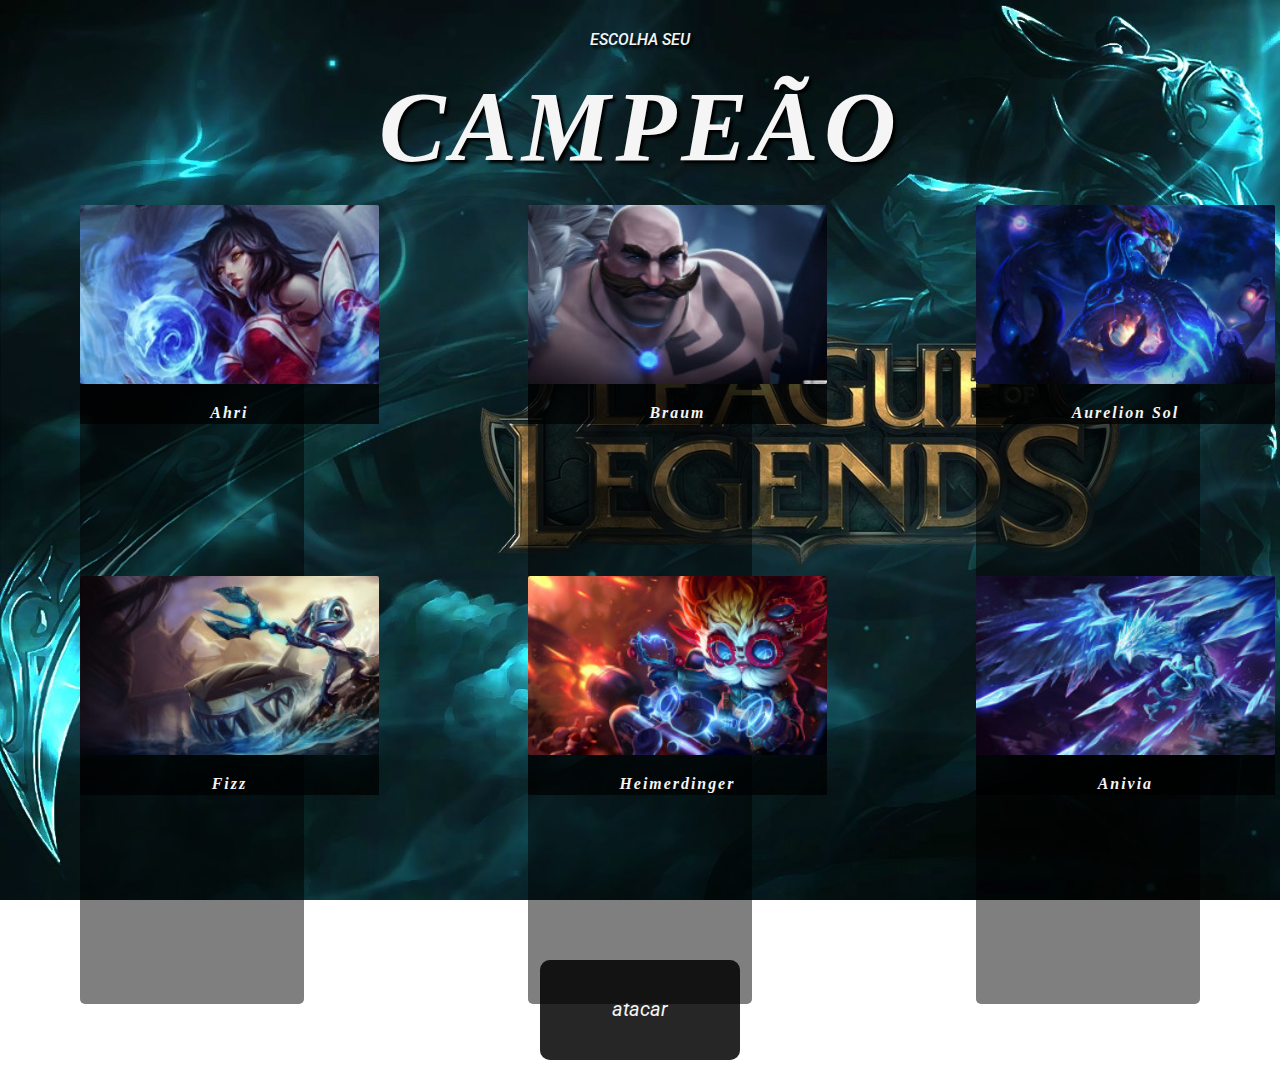
==== E7_Calculadora/templates/index.html @ 2a0fab51 "modulo em andamento" ====
<!DOCTYPE html>
<html lang="en">

    <head>

            <meta charset="UTF-8">
            <meta http-equiv="X-UA-Compatible" content="IE=edge">
            <meta name="viewport" content="width=device-width, initial-scale=1.0">
            
            <link rel="stylesheet" href="../static/style.css">
            <link rel="stylesheet" href="../static/fonts.css">
            <title>Calculadora de Danos</title>

    </head>

    <body>
        
        <div class="container">
            <div class="flex">
                <div class="title">
                    escolha seu
                    <p>Campeão</p>
                </div>
                <div class="character-one">
                    <div class="wrapper-ahri">
                        <!-- imagem no css -->
                    </div>
                    <div class="ahri-name">
                        <p>ahri</p>
                    </div>  
                    <div class="card-info-ahri">
                        <p>Com uma conexão inata com o poder
                        latente de Runeterra, Ahri é uma vastaya
                        capaz de transformar magia em orbes de
                        pura energia</p>
                    </div>
                </div>

                <div class="character-two">
                    <div class="wrapper-braum">
                        <!-- imagem no css  -->
                    </div>
                    <div class="braum-name">
                        <p>braum</p>
                    </div>
                    <div class="card-info-braum">
                        <p>Abençoado com bíceps gigantescos e um coração 
                        maior ainda, Braum é um amado herói de Freljord.        
                        Cada salão de hidromel ao norte de Frostheld brinda
                        sua força lendária</p>
                    </div>
                </div>

                <div class="character-three">
                    <div class="wrapper-aurelion">
                        <!-- imagem no css  -->
                    </div>
                    <div class="aurelion-name">
                        <p>aurelion Sol</p>
                    </div>
                    <div class="card-info-aurelion">
                        <p>Aurelion Sol costumava agraciar a vasta imensidão
                        vazia dos cosmos com maravilhas celestiais concebidas
                        por ele mesmo. Agora, ele é forçado a usar seu incrível
                        poder</p>
                    </div>
                </div>

                <div class="character-four">
                    <div class="wrapper-fizz">
                        <!-- imagem no css  -->
                    </div>
                    <div class="fizz-name">
                        <p>fizz</p>
                    </div>
                    <div class="card-info-fizz">
                        <p>Fizz é um yordle anfíbio que vive entre os recifes que
                        rodeiam Águas de Sentina. Mesmo o mais velho dos marinheiros 
                        sabe que não é uma boa ideia irritá-lo.</p>
                    </div>
                </div>

                <div class="character-five">
                    <div class="wrapper-anivia">
                        <!-- imagem no css  -->
                    </div>
                    <div class="anivia-name">
                        <p>anivia</p>
                    </div>
                    <div class="card-info-anivia">
                        <p>Anivia é um espírito alado e benevolente que suporta 
                        infinitos ciclos de vida, morte e renascimento para 
                        proteger Freljord. Uma semideusa nascida de ventos
                        impiedosos e frios brutais</p>
                    </div>
                </div>

                <div class="character-six">
                    <div class="wrapper-heimer">
                        <!-- imagem no css  -->
                    </div>
                    <div class="heimer-name">
                        <p>heimerdinger</p>
                    </div>
                    <div class="card-info-heimer">
                        <p>Um cientista brilhante, mesmo que excêntrico, o
                        Professor Cecil B. Heimerdinger é um dos inventores 
                        mais inovadores e estimados que Piltover já conheceu.</p>
                    </div>
                </div>
                <div class="wrapper-button">
                    <button type="submit">
                        <p>atacar</p>
                    </button>
                </div>  
            </div>
        </div>

    </body>
</html>
---- E7_Calculadora/static/style.css ----
*{
    padding: 0;
    margin: 0;
    box-sizing: border-box;
}

html {
    font-size: 62.25%;
}

body {
    font-family: 'Roboto';
    font-size: 1.6rem;

    background: url(_images/bg.jpg);    
    background-size: cover;
    background-repeat: no-repeat;
    background-attachment:fixed
}

.container {
    position: relative;
}

.title {
    position: absolute;
    margin-top: 3rem;
    color: whitesmoke;
    text-shadow: 3px 3px 3px black;
    
    text-transform: uppercase;
    font-family:'Roboto',Verdana, Geneva, Tahoma, sans-serif;
    font-style: italic;
    text-align: center;
    font-weight: 500;
}

.title p {
    font-family:'Vollkorn+SC';
    padding: 2rem;
    font-size: 10rem;
    font-weight: bolder;
    letter-spacing: .5rem;
}


.flex {
    display:flex;
    justify-content: center;      
}

.character-one {
    width: 17.5vw;
    height: 47.5vh;

    background: rgba(0, 0, 0, .5);
    border-radius: .5rem;

    position: absolute;
    align-items: center;
    margin-top: 16%;
    margin-right: 70%;

    -moz-transition: all .5s;
    -webkit-transition: all .5s;
    transition: all .5;

    /* border-radius: 1rem; */
}
.character-one:hover{
    -moz-transform: scale(1.1);
    -webkit-transform: scale(1.1);
    transform: scale(1.1);
}

.wrapper-ahri {
    width: 30rem;
    height: 18rem;
    
    background: url(_images/ahri.jpg);
    background-repeat: no-repeat;
    background-size: cover;
    border-radius: .2rem;
}

.ahri-name {
    width: 30rem;
    height: 4rem;

    text-align: center;
    
    text-transform: capitalize;
    background-color: rgba(0, 0, 0, .7);
}

.ahri-name p {
    padding: 2rem;
    color: whitesmoke;

    color: whitesmoke;

    font-family: 'Vollkorn+SC';
    font-style: italic;
    font-weight: bolder;
    letter-spacing: .2rem;
}

.card-info-ahri{
    letter-spacing: .1rem;
    opacity: 0;
    transition: all .3s ;

}

.card-info-ahri  p{
    padding: 3rem;
    color: whitesmoke;
    text-shadow: 2px 2px 2px black;
}

.card-info-ahri:hover {
    opacity: 1;
}

.character-two {
    width: 17.5vw;
    height: 47.5vh;

    background: rgba(0, 0, 0, .5);
    border-radius: .5rem;

    position: absolute;
    align-items: center;
    margin-top: 16%;
    margin-right: -0%;  

    -moz-transition: all .5s;
    -webkit-transition: all .5s;
    transition: all .5;

}

.character-two:hover{
    -moz-transform: scale(1.1);
    -webkit-transform: scale(1.1);
    transform: scale(1.1);
}

.wrapper-braum {
    width: 30rem;
    height: 18rem;
    
    background: url(_images/braum.jpg);
    background-repeat: no-repeat;
    background-size: cover;
    border-radius: .2rem;
}

.braum-name {
    width: 30rem;
    height: 4rem;

    text-align: center;
    
    text-transform: capitalize;
    background-color: rgba(0, 0, 0, .7);
}

.braum-name p {
    padding: 2rem;
    color: whitesmoke;

    font-family: 'Vollkorn+SC';
    font-style: italic;
    font-weight: bolder;
    letter-spacing: .2rem;
}

.card-info-braum {
    letter-spacing: .1rem;
    opacity: 0;
    transition: all .3s ;
}

.card-info-braum  p{
    padding: 3rem;
    color: whitesmoke;
    text-shadow: 2px 2px 2px black;
}

.card-info-braum:hover {
    opacity: 1;
}

.character-three {
    width: 17.5vw;
    height: 47.5vh;

    background: rgba(0, 0, 0, .5);
    border-radius: .5rem;

    position: absolute;
    align-items: center;
    margin-top: 16%;
    margin-right: -70%;  

    -moz-transition: all .5s;
    -webkit-transition: all .5s;
    transition: all .5;
}

.character-three:hover{
    -moz-transform: scale(1.1);
    -webkit-transform: scale(1.1);
    transform: scale(1.1);
}

.wrapper-aurelion {
    width: 30rem;
    height: 18rem;
    
    background: url(_images/Aurelion.jpg);
    background-repeat: no-repeat;
    background-size: cover;
    border-radius: .2rem;
}

.aurelion-name {
    width: 30rem;
    height: 4rem;

    text-align: center;
    
    text-transform: capitalize;
    background-color: rgba(0, 0, 0, .7);
}

.aurelion-name p {
    padding: 2rem;
    color: whitesmoke;

    font-family: 'Vollkorn+SC';
    font-style: italic;
    font-weight: bolder;
    letter-spacing: .2rem;
}

.card-info-aurelion {
    letter-spacing: .1rem;
    opacity: 0;
    transition: all .3s ;
}

.card-info-aurelion p {
    padding: 3rem;
    color: whitesmoke;
    text-shadow: 2px 2px 2px black;
}

.card-info-aurelion:hover {
    opacity: 1;
}

.character-four {
    width: 17.5vw;
    height: 47.5vh;

    background: rgba(0, 0, 0, .5);
    border-radius: .5rem;

    position: absolute;
    align-items: center;
    margin-top: 45%;
    margin-right: 70%; 

    -moz-transition: all .5s;
    -webkit-transition: all .5s;
    transition: all .5
}

.character-four:hover{
    -moz-transform: scale(1.1);
    -webkit-transform: scale(1.1);
    transform: scale(1.1);
}

.wrapper-fizz {
    width: 30rem;
    height: 18rem;
    
    background: url(_images/Fizz.jpg);
    background-repeat: no-repeat;
    background-size: cover;
    border-radius: .2rem;
}

.fizz-name {
    width: 30rem;
    height: 4rem;

    text-align: center;
    
    text-transform: capitalize;
    background-color: rgba(0, 0, 0, .7);
}

.fizz-name p {
    padding: 2rem;
    color: whitesmoke;

    font-family: 'Vollkorn+SC';
    font-style: italic;
    font-weight: bolder;
    letter-spacing: .2rem;
}

.card-info-fizz {
    letter-spacing: .1rem;
    opacity: 0;
    transition: all .3s ;
}

.card-info-fizz p {
    padding: 3rem;
    color: whitesmoke;
    text-shadow: 2px 2px 2px black;
}

.card-info-fizz:hover {
    opacity: 1;
}

.character-five {
    width: 17.5vw;
    height: 47.5vh;

    background: rgba(0, 0, 0, .5);
    border-radius: .5rem;

    position: absolute;
    align-items: center;
    margin-top: 45%;
    margin-right: -70%; 

    -moz-transition: all .5s;
    -webkit-transition: all .5s;
    transition: all .5
}

.character-five:hover{
    -moz-transform: scale(1.1);
    -webkit-transform: scale(1.1);
    transform: scale(1.1);
}

.wrapper-anivia {
    width: 30rem;
    height: 18rem;
    
    background: url(_images/anivia.jpg);
    background-repeat: no-repeat;
    background-size: cover;
    border-radius: .2rem;
}

.anivia-name {
    width: 30rem;
    height: 4rem;

    text-align: center;
    
    text-transform: capitalize;
    background-color: rgba(0, 0, 0, .7);
}

.anivia-name p {
    padding: 2rem;
    color: whitesmoke;

    font-family: 'Vollkorn+SC';
    font-style: italic;
    font-weight: bolder;
    letter-spacing: .2rem;
}

.card-info-anivia {
    letter-spacing: .1rem;
    opacity: 0;
    transition: all .3s ;
}

.card-info-anivia p {
    padding: 3rem;
    color: whitesmoke;
    text-shadow: 2px 2px 2px black;
}

.card-info-anivia:hover {
    opacity: 1;
}

.character-six {
    width: 17.5vw;
    height: 47.5vh;

    background: rgba(0, 0, 0, .5);
    border-radius: .5rem;

    position: absolute;
    align-items: center;
    margin-top: 45%;


    -moz-transition: all .5s;
    -webkit-transition: all .5s;
    transition: all .5
}

.character-six:hover{
    -moz-transform: scale(1.1);
    -webkit-transform: scale(1.1);
    transform: scale(1.1);
}

.wrapper-heimer {
    width: 30rem;
    height: 18rem;
    
    background: url(_images/Heimerdinger.jpg);
    background-repeat: no-repeat;
    background-size: cover;
    border-radius: .2rem;
}

.heimer-name {
    width: 30rem;
    height: 4rem;

    text-align: center;
    
    text-transform: capitalize;
    background-color: rgba(0, 0, 0, .7);
}

.heimer-name p {
    padding: 2rem;
    color: whitesmoke;

    font-family: 'Vollkorn+SC';
    font-style: italic;
    font-weight: bolder;
    letter-spacing: .2rem;
}

.card-info-heimer {
    letter-spacing: .1rem;
    opacity: 0;
    transition: all .3s ;
}

.card-info-heimer p {
    padding: 3rem;
    color: whitesmoke;
    text-shadow: 2px 2px 2px black;
}

.card-info-heimer:hover {
    opacity: 1;
}

.wrapper-button {
    width: 20rem;
    height: 10rem;

    background: rgba(0, 0, 0, .5);
    border-radius: .5rem;
    align-items: center;
    margin-top: 75%;
    border-radius: 1rem;
    margin-bottom: 2rem;
}

.wrapper-button button {
    width: 20rem;
    height: 10rem;
    
    background: rgba(0, 0, 0, .7);
    border: none;
    border-radius: 1rem;

    -moz-transition: all .5s;
    -webkit-transition: all .5s;
    transition: all .5s 
}

.wrapper-button button p {
    color: whitesmoke;
    font-family: 'Roboto';
    font-style: italic;
    font-size: 2rem;

}

.wrapper-button:hover {
    -moz-transform: scale(1.1);
    -webkit-transform: scale(1.1);
    transform: scale(1.1);
}
---- E7_Calculadora/static/fonts.css ----
@import url('https://fonts.googleapis.com/css2?family=Roboto:ital,wght@0,100;0,300;0,400;0,500;0,700;1,100;1,300;1,400;1,500&display=swap');
@import url('https://fonts.googleapis.com/css2?family=Vollkorn+SC:wght@400;600;700;900&display=swap');
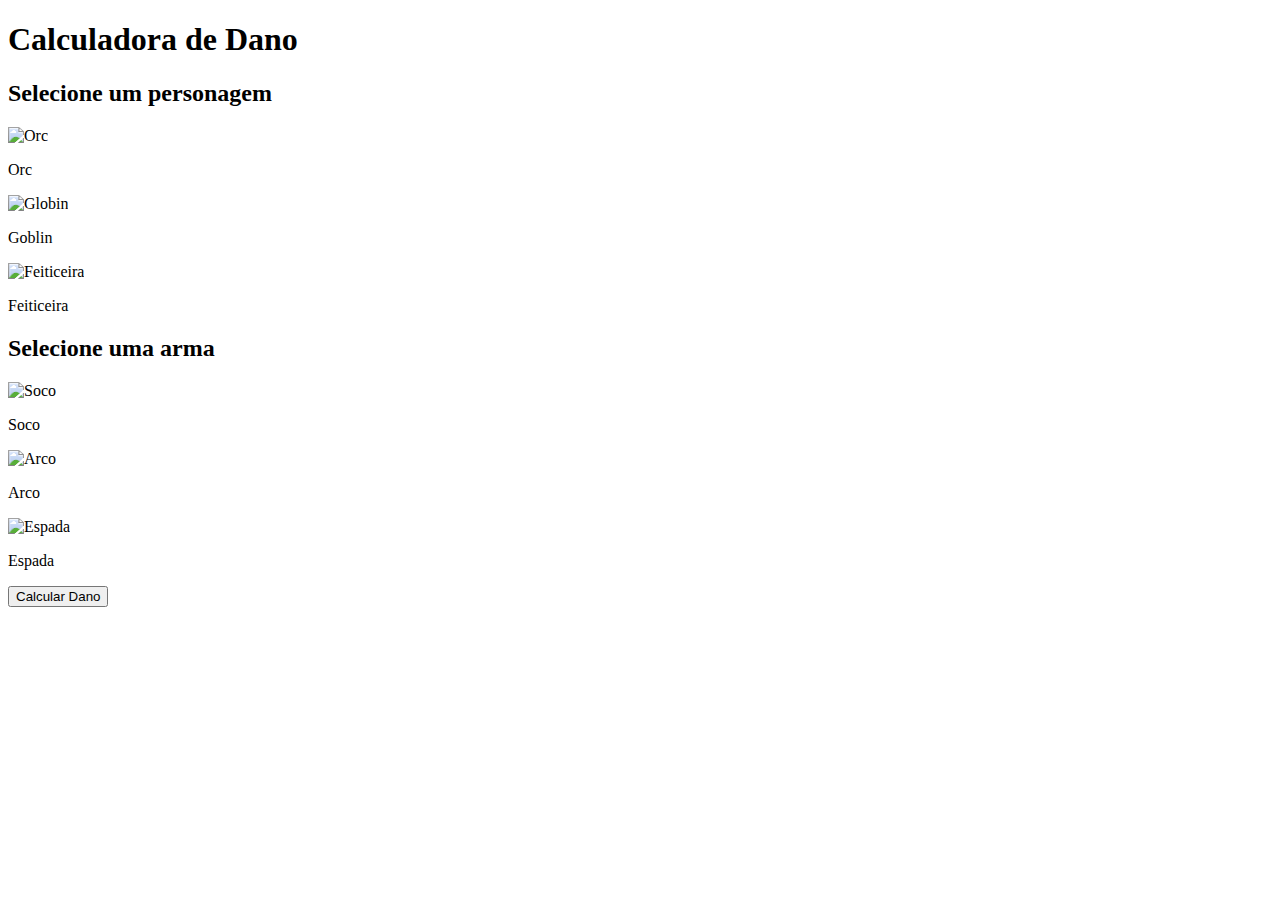
==== commit cfb0bec1: "modulo em andamento" ====
--- a/E7_Calculadora/templates/index.html
+++ b/E7_Calculadora/templates/index.html
@@ -1,120 +1,86 @@
 <!DOCTYPE html>
-<html lang="en">
+<html>
+    <head>
+        <title>Calculadora de Dano - RPG</title>
+        <link rel="stylesheet" type="text/css" href="style.css" />
+        <script src="index.js"></script>
+    </head>
+    <body onload="iniciar()">
+        <div class="calculadora-dano">
+            <div class="linha-container">
+                <h1 class="titulo pula-linha">Calculadora de Dano</h1>
+            </div>
 
-    <head>
+            <div class="linha-container">
+                <h2>Selecione um personagem</h2>
+            </div>
 
-            <meta charset="UTF-8">
-            <meta http-equiv="X-UA-Compatible" content="IE=edge">
-            <meta name="viewport" content="width=device-width, initial-scale=1.0">
-            
-            <link rel="stylesheet" href="../static/style.css">
-            <link rel="stylesheet" href="../static/fonts.css">
-            <title>Calculadora de Danos</title>
+            <div class="elementos-container">
+                <div class="elemento personagem" id="orc">
+                    <img src="img/orc.png" alt="Orc" width="200" height="200" />
+                    <p>Orc</p>
+                </div>
+                <div class="elemento personagem" id="globin">
+                    <img
+                        src="img/globin.png"
+                        alt="Globin"
+                        width="200"
+                        height="200"
+                    />
+                    <p>Goblin</p>
+                </div>
+                <div class="elemento personagem" id="feiticeira">
+                    <img
+                        src="img/feiticeira.png"
+                        alt="Feiticeira"
+                        width="200"
+                        height="200"
+                    />
+                    <p>Feiticeira</p>
+                </div>
+            </div>
 
-    </head>
+            <div class="linha-container">
+                <h2>Selecione uma arma</h2>
+            </div>
 
-    <body>
-        
-        <div class="container">
-            <div class="flex">
-                <div class="title">
-                    escolha seu
-                    <p>Campeão</p>
+            <div class="elementos-container">
+                <div class="elemento arma" id="soco">
+                    <img
+                        src="img/soco.png"
+                        alt="Soco"
+                        width="200"
+                        height="200"
+                    />
+                    <p>Soco</p>
                 </div>
-                <div class="character-one">
-                    <div class="wrapper-ahri">
-                        <!-- imagem no css -->
-                    </div>
-                    <div class="ahri-name">
-                        <p>ahri</p>
-                    </div>  
-                    <div class="card-info-ahri">
-                        <p>Com uma conexão inata com o poder
-                        latente de Runeterra, Ahri é uma vastaya
-                        capaz de transformar magia em orbes de
-                        pura energia</p>
-                    </div>
+                <div class="elemento arma" id="arco">
+                    <img
+                        src="img/arco.png"
+                        alt="Arco"
+                        width="200"
+                        height="200"
+                    />
+                    <p>Arco</p>
                 </div>
+                <div class="elemento arma" id="espada">
+                    <img
+                        src="img/espada.png"
+                        alt="Espada"
+                        width="200"
+                        height="200"
+                    />
+                    <p>Espada</p>
+                </div>
+            </div>
 
-                <div class="character-two">
-                    <div class="wrapper-braum">
-                        <!-- imagem no css  -->
-                    </div>
-                    <div class="braum-name">
-                        <p>braum</p>
-                    </div>
-                    <div class="card-info-braum">
-                        <p>Abençoado com bíceps gigantescos e um coração 
-                        maior ainda, Braum é um amado herói de Freljord.        
-                        Cada salão de hidromel ao norte de Frostheld brinda
-                        sua força lendária</p>
-                    </div>
-                </div>
+            <div class="linha-container">
+                <button id="calcular" type="button">Calcular Dano</button>
+            </div>
 
-                <div class="character-three">
-                    <div class="wrapper-aurelion">
-                        <!-- imagem no css  -->
-                    </div>
-                    <div class="aurelion-name">
-                        <p>aurelion Sol</p>
-                    </div>
-                    <div class="card-info-aurelion">
-                        <p>Aurelion Sol costumava agraciar a vasta imensidão
-                        vazia dos cosmos com maravilhas celestiais concebidas
-                        por ele mesmo. Agora, ele é forçado a usar seu incrível
-                        poder</p>
-                    </div>
-                </div>
-
-                <div class="character-four">
-                    <div class="wrapper-fizz">
-                        <!-- imagem no css  -->
-                    </div>
-                    <div class="fizz-name">
-                        <p>fizz</p>
-                    </div>
-                    <div class="card-info-fizz">
-                        <p>Fizz é um yordle anfíbio que vive entre os recifes que
-                        rodeiam Águas de Sentina. Mesmo o mais velho dos marinheiros 
-                        sabe que não é uma boa ideia irritá-lo.</p>
-                    </div>
-                </div>
-
-                <div class="character-five">
-                    <div class="wrapper-anivia">
-                        <!-- imagem no css  -->
-                    </div>
-                    <div class="anivia-name">
-                        <p>anivia</p>
-                    </div>
-                    <div class="card-info-anivia">
-                        <p>Anivia é um espírito alado e benevolente que suporta 
-                        infinitos ciclos de vida, morte e renascimento para 
-                        proteger Freljord. Uma semideusa nascida de ventos
-                        impiedosos e frios brutais</p>
-                    </div>
-                </div>
-
-                <div class="character-six">
-                    <div class="wrapper-heimer">
-                        <!-- imagem no css  -->
-                    </div>
-                    <div class="heimer-name">
-                        <p>heimerdinger</p>
-                    </div>
-                    <div class="card-info-heimer">
-                        <p>Um cientista brilhante, mesmo que excêntrico, o
-                        Professor Cecil B. Heimerdinger é um dos inventores 
-                        mais inovadores e estimados que Piltover já conheceu.</p>
-                    </div>
-                </div>
-                <div class="wrapper-button">
-                    <button type="submit">
-                        <p>atacar</p>
-                    </button>
-                </div>  
+            <div class="linha-container">
+                <span id="dano"></span>
             </div>
         </div>
-
     </body>
-</html>+</html>
